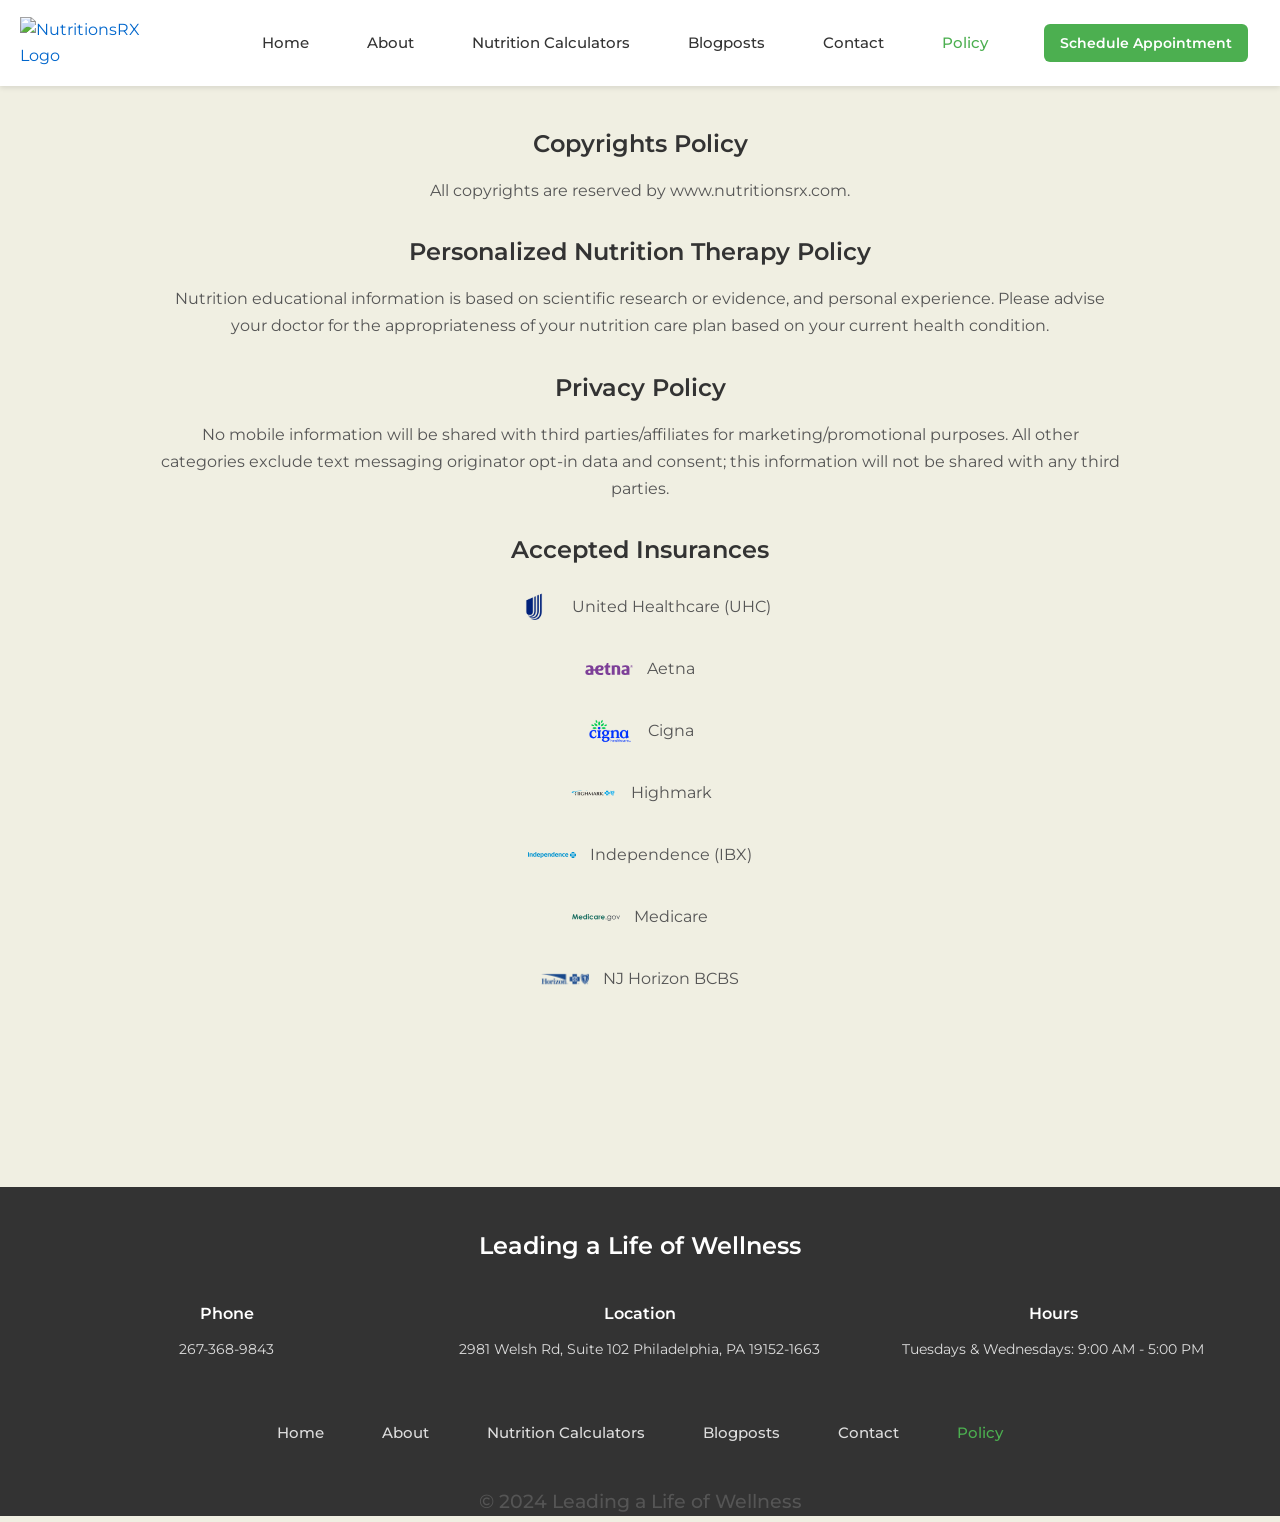
==== policy.html @ 59d0690b "updated accepted insurances" ====
<!DOCTYPE html>
<html>
    <head>
        <meta charset="utf-8">
        <meta name="viewport" content="width=device-width, initial-scale=1.0">
        <meta name="description" content="Privacy policy and terms of service for NutritionsRX">
        <title>Policy | NutritionsRX </title>
        <link href="https://fonts.googleapis.com/css2?family=Montserrat:wght@300;400&family=Noto+Sans+KR:wght@700&family=Yanone+Kaffeesatz&display=swap" rel="stylesheet">
        <link rel="stylesheet" href = "stylesheet.css">
    </head>
    <body>
        <header>
        <section>
                <div class = "lefthead">
                    <div class = "header"><a href = "index.html"><img class = "logo" src = "images/newlogo.jpg" alt="NutritionsRX Logo"></a></div>
                </div>
            <button class="mobile-menu-toggle" aria-label="Toggle navigation menu">
                <span></span>
                <span></span>
                <span></span>
            </button>
            <div class = "righthead">
                <div class = "header"><a href = "index.html"><h1>Home</h1></a></div>
                <div class = "header"><a href = "about.html"><h1>About</h1></a></div>
                <div class = "header"><a href = "calculators.html"><h1>Nutrition Calculators</h1></a></div>
                <div class = "header"><a href = "blogs.html"><h1>Blogposts</h1></a></div>
                <div class = "header"><a href = "contact.html"><h1>Contact</h1></a></div>
                <div class = "header"><a href = "policy.html"><h1>Policy</h1></a></div>
                <div class = "header"><a href = "https://nutritionsrx.clientsecure.me/" target = "_blank" class = "hero-button-nav">Schedule Appointment</a></div>
            </div>
                
        </section>
        </header>
<div class = "policy">
        <h4 class = "text">Copyrights Policy</h4>
        <h5 class = "text">All copyrights are reserved by www.nutritionsrx.com.</h5>
        <h4 class = "text">Personalized Nutrition Therapy Policy</h4>
        <h5 class = "text">Nutrition educational information is based on scientific research or evidence, and personal experience. Please advise your doctor for the appropriateness of your nutrition care plan based on your current health condition.</h5>
        <h4 class = "text">Privacy Policy</h4>
        <h5 class = "text">No mobile information will be shared with third parties/affiliates for marketing/promotional purposes. All other categories exclude text messaging originator opt-in data and consent; this information will not be shared with any third parties.</h5>
        <h4 class = "text" id="accepted-insurances">Accepted Insurances</h4>
        <div class="policy-insurance-block">
        <ul class="policy-insurance-list">
            <li class="policy-insurance-item">
                <img src="images/unitedhealthcare-emblem.png" alt="United Healthcare logo" width="48" height="48" class="policy-insurance-logo" loading="lazy">
                <span class="policy-insurance-name">United Healthcare (UHC)</span>
            </li>
            <li class="policy-insurance-item">
                <img src="images/Aetna_logo.svg" alt="Aetna logo" width="48" height="48" class="policy-insurance-logo" loading="lazy">
                <span class="policy-insurance-name">Aetna</span>
            </li>
            <li class="policy-insurance-item">
                <img src="images/cigna-healthcare-logo.png" alt="Cigna logo" width="48" height="48" class="policy-insurance-logo" loading="lazy">
                <span class="policy-insurance-name">Cigna</span>
            </li>
            <li class="policy-insurance-item">
                <img src="images/highmark logo.svg" alt="Highmark logo" width="48" height="48" class="policy-insurance-logo" loading="lazy">
                <span class="policy-insurance-name">Highmark</span>
            </li>
            <li class="policy-insurance-item">
                <img src="images/logo.independence.svg" alt="Independence Blue Cross logo" width="48" height="48" class="policy-insurance-logo" loading="lazy">
                <span class="policy-insurance-name">Independence (IBX)</span>
            </li>
            <li class="policy-insurance-item">
                <img src="images/medicare-logo-green-6a40fc58.svg" alt="Medicare logo" width="48" height="48" class="policy-insurance-logo" loading="lazy">
                <span class="policy-insurance-name">Medicare</span>
            </li>
            <li class="policy-insurance-item">
                <img src="images/horizon-bcbs.png" alt="Horizon BCBS logo" width="48" height="48" class="policy-insurance-logo" loading="lazy">
                <span class="policy-insurance-name">NJ Horizon BCBS</span>
            </li>
        </ul>
        </div>
</div>

<footer>
    <h2 class="footer-title">Leading a Life of Wellness</h2>
    <div class="footer-info">
        <div class="footer-section">
            <h3>Phone</h3>
            <p><a href="tel:267-368-9843">267-368-9843</a></p>
        </div>
        <div class="footer-section">
            <h3>Location</h3>
            <p>2981 Welsh Rd, Suite 102 Philadelphia, PA 19152-1663</p>
        </div>
        <div class="footer-section">
            <h3>Hours</h3>
            <p>Tuesdays & Wednesdays: 9:00 AM - 5:00 PM</p>
        </div>
    </div>
    <section>
        
    <div class = "righthead">
        <div class = "header"><a href = "index.html"><h1>Home</h1></a></div>
        <div class = "header"><a href = "about.html"><h1>About</h1></a></div>
        <div class = "header"><a href = "calculators.html"><h1>Nutrition Calculators</h1></a></div>
        <div class = "header"><a href = "blogs.html"><h1>Blogposts</h1></a></div>
        <div class = "header"><a href = "contact.html"><h1>Contact</h1></a></div>
        <div class = "header"><a href = "policy.html"><h1>Policy</h1></a></div>
    </div>

    
        
</section>
<h4 class = "text">© 2024 Leading a Life of Wellness</h4>
</footer>
<script>
    // Mobile menu toggle
    (function() {
        const menuToggle = document.querySelector('.mobile-menu-toggle');
        const righthead = document.querySelector('.righthead');
        const body = document.body;
        
        if (menuToggle && righthead) {
            menuToggle.addEventListener('click', function() {
                menuToggle.classList.toggle('active');
                righthead.classList.toggle('mobile-menu-open');
                body.classList.toggle('menu-open');
            });
            
            // Close menu when clicking on a link
            const navLinks = righthead.querySelectorAll('a');
            navLinks.forEach(link => {
                link.addEventListener('click', function() {
                    menuToggle.classList.remove('active');
                    righthead.classList.remove('mobile-menu-open');
                    body.classList.remove('menu-open');
                });
            });
            
            // Close menu when clicking outside
            document.addEventListener('click', function(event) {
                if (righthead.classList.contains('mobile-menu-open') && 
                    !righthead.contains(event.target) && 
                    !menuToggle.contains(event.target)) {
                    menuToggle.classList.remove('active');
                    righthead.classList.remove('mobile-menu-open');
                    body.classList.remove('menu-open');
                }
            });
        }
    })();
    
    // Mark active navigation link
    (function() {
        const currentPage = window.location.pathname.split('/').pop() || 'index.html';
        const navLinks = document.querySelectorAll('.righthead a');
        
        navLinks.forEach(link => {
            const linkHref = link.getAttribute('href');
            if (linkHref === currentPage || (currentPage === '' && linkHref === 'index.html')) {
                link.classList.add('nav-active');
            }
        });
    })();
</script>
</body>
</html>
---- stylesheet.css ----
/* Base Styles */
* {
    box-sizing: border-box;
}

body {
    background-color: rgb(240, 239, 226);
    margin: 0;
    font-family: "Montserrat", sans-serif;
    line-height: 1.6;
}

/* Header Styles */
header {
    background-color: white;
}

header > section {
    position: sticky;
    top: 0;
    z-index: 100;
    background-color: white;
    box-shadow: 0 2px 5px rgba(0, 0, 0, 0.1);
    display: flex;
    flex-direction: row;
    align-items: center;
    justify-content: space-between;
    padding: 15px 20px;
    flex-wrap: wrap;
}

section {
    display: flex;
    flex-direction: row;
    align-items: center;
    justify-content: space-between;
    padding: 15px 20px;
    flex-wrap: wrap;
}

.lefthead {
    display: flex;
    flex-direction: row;
    align-items: center;
    gap: 15px;
    flex: 1;
    min-width: 200px;
}

.logo {
    max-width: 120px;
    height: auto;
    display: block;
}

.lefthead a {
    text-decoration: none;
    border: none;
}

.lefthead a:hover {
    opacity: 0.8;
    text-decoration: none;
}

#leading {
    color: #666;
    font-size: 16px;
    font-weight: 400;
    margin: 0;
}

#leading h1 {
    font-size: 18px;
    margin: 0;
    font-weight: 400;
}

/* Navigation Styles */
.righthead {
    display: flex;
    flex-direction: row;
    align-items: center;
    gap: 10px;
    flex-wrap: wrap;
    justify-content: flex-end;
}

.righthead .header {
    padding: 8px 12px;
}

.righthead a {
    color: #333;
    text-decoration: none;
    font-size: 15px;
    font-weight: 500;
    padding: 8px 12px;
    border-radius: 4px;
    transition: all 0.3s ease;
    display: block;
}

.righthead a.hero-button-nav {
    display: inline-block !important;
    padding: 8px 16px !important;
}

.righthead .header a.hero-button-nav {
    display: inline-block !important;
    padding: 8px 16px !important;
}

.righthead a:hover:not(.hero-button-nav):not(.nav-active) {
    background-color: #f0f0f0;
    color: #d32f2f;
    text-decoration: none;
    transform: translateY(-1px);
}

.righthead a.nav-active {
    color: #4CAF50 !important;
    font-weight: 600;
    text-decoration: none;
    background-color: transparent;
}

.righthead a.nav-active:hover {
    color: #4CAF50 !important;
    background-color: transparent;
}

.righthead a.nav-active h1 {
    color: #4CAF50 !important;
}

.righthead a.nav-active:hover h1 {
    color: #4CAF50 !important;
}

.righthead h1 {
    font-size: 15px;
    margin: 0;
    font-weight: 500;
    font-family: "Montserrat", sans-serif;
}

/* Mobile Menu Toggle Button */
.mobile-menu-toggle {
    display: none;
    flex-direction: column;
    justify-content: space-around;
    width: 30px;
    height: 30px;
    background: transparent;
    border: none;
    cursor: pointer;
    padding: 0;
    z-index: 1001;
    position: relative;
}

.mobile-menu-toggle span {
    width: 100%;
    height: 3px;
    background-color: #333;
    border-radius: 3px;
    transition: all 0.3s ease;
    transform-origin: center;
}

.mobile-menu-toggle.active span:nth-child(1) {
    transform: rotate(45deg) translate(8px, 8px);
}

.mobile-menu-toggle.active span:nth-child(2) {
    opacity: 0;
}

.mobile-menu-toggle.active span:nth-child(3) {
    transform: rotate(-45deg) translate(7px, -7px);
}

/* Hero Button Styles */
.hero-button {
    display: inline-block;
    background-color: #4CAF50;
    color: white !important;
    padding: 12px 24px;
    border-radius: 8px;
    font-size: 16px;
    font-weight: 600;
    text-decoration: none;
    transition: all 0.3s ease;
    box-shadow: 0 4px 6px rgba(0, 0, 0, 0.1);
    font-family: "Montserrat", sans-serif;
    cursor: pointer;
    pointer-events: auto;
}

.hero-button:hover {
    background-color: #45a049;
    box-shadow: 0 6px 12px rgba(0, 0, 0, 0.2);
    transform: translateY(-2px);
    color: white !important;
    text-decoration: none;
}

.hero-button:active {
    transform: translateY(0);
    box-shadow: 0 2px 4px rgba(0, 0, 0, 0.1);
}

.hero-button-nav {
    background-color: #4CAF50 !important;
    color: white !important;
    padding: 8px 16px !important;
    border-radius: 6px !important;
    font-weight: 600 !important;
    font-size: 14px !important;
    margin-left: 10px;
    cursor: pointer !important;
    pointer-events: auto !important;
    display: inline-block !important;
}

.hero-button-nav:hover {
    background-color: #45a049 !important;
    color: white !important;
    text-decoration: none !important;
    transform: translateY(-1px);
    cursor: pointer !important;
}

/* Service Highlight - Make in-person consultation and virtual sessions stand out */
.service-highlight {
    color: #4CAF50;
    font-weight: 700;
    background-color: rgba(76, 175, 80, 0.1);
    padding: 2px 6px;
    border-radius: 4px;
    display: inline-block;
}

/* Typography - Improved Visual Hierarchy */
h1 {
    font-size: 2.5em;
    font-weight: 700;
    margin: 0.5em 0;
    text-align: center;
    font-family: "Noto Sans KR", sans-serif;
    color: #333;
}

h2 {
    font-size: 1.8em;
    font-weight: 600;
    margin: 1em 0 0.5em 0;
    color: #333;
}

h3 {
    font-size: 1.4em;
    font-weight: 600;
    margin: 0.8em 0 0.4em 0;
    color: #333;
}

h4 {
    font-size: 1.2em;
    font-weight: 500;
    margin: 0.6em 0 0.3em 0;
    color: #555;
}

h5 {
    font-size: 1em;
    font-weight: 400;
    margin: 0.5em 0;
    color: #666;
}

p {
    font-size: 1em;
    margin: 0.8em 0;
    color: #444;
}

.title {
    background-color: white;
    padding: 20px;
    margin: 0;
}

.title h1 {
    margin: 0;
}

/* Links */
a:link {
    text-decoration: none;
    color: #0066cc;
}

a:hover {
    text-decoration: underline;
    color: #d32f2f;
}

a:visited {
    text-decoration: none;
    color: #0066cc;
}

a:active {
    text-decoration: underline;
    color: #d32f2f;
}

/* Override link styles for links wrapping Homepage cards */
/* Use attribute selector as fallback for browsers without :has() support */
a[href*="Blogposts/"],
a[href*="Blogposts/"]:link,
a[href*="Blogposts/"]:visited,
a[href*="Blogposts/"]:hover,
a[href*="Blogposts/"]:active {
    text-decoration: none !important;
    display: block;
}

/* Modern browsers with :has() support */
@supports selector(:has(*)) {
    a:has(> .Homepage),
    a:has(> .Homepage):link,
    a:has(> .Homepage):visited,
    a:has(> .Homepage):hover,
    a:has(> .Homepage):active {
        text-decoration: none !important;
        display: block;
    }
}

a > .Homepage,
a:link > .Homepage,
a:visited > .Homepage,
a:hover > .Homepage,
a:active > .Homepage {
    text-decoration: none !important;
}
/* Content Container */
#about {
    max-width: 900px;
    margin: 40px auto;
    padding: 0 20px;
    text-align: left;
    font-size: 18px;
    line-height: 1.8;
}

#about p {
    font-size: 18px;
    margin: 1em 0;
}

#about ul {
    margin: 1em 0;
    padding-left: 2em;
}

#about li {
    margin-bottom: 0.8em;
    font-size: 18px;
}
.quote {
    text-align: center;
}
.contacttext {
    text-align: center;
    font-size: 22px;
    max-width: 800px;
    width: 100%;
    margin: 40px auto;
    padding: 30px 20px;
}

.contactenglish {
    font-size: 30px;
}

.contact-title, .contact-form {
    text-align: center;
    width: 100%;
    max-width: 500px;
    text-transform: uppercase;
    padding-top: 0px;
    background-color: rgb(70, 167, 184);
}
.contactind {
    text-align: left;
    font-size: 15px;
    font-weight: 500;
    color: #333;
    margin-bottom: 8px;
    display: block;
}

.form-group {
    margin-bottom: 20px;
}

.form {
    max-width: 600px;
    width: 100%;
    margin: 30px auto;
    position: relative;
    background-color: white;
    padding: 30px;
    border-radius: 12px;
    box-shadow: 0 4px 6px rgba(0, 0, 0, 0.1);
}

.form-control {
    width: 100%;
    max-width: 100%;
    padding: 12px 16px;
    border: 2px solid #ddd;
    border-radius: 6px;
    font-size: 16px;
    font-family: "Montserrat", sans-serif;
    margin-bottom: 0;
    background-color: #fff;
    color: #333;
    transition: all 0.3s ease;
    box-sizing: border-box;
}

.form-control:focus {
    outline: none;
    border-color: #4CAF50;
    box-shadow: 0 0 0 3px rgba(76, 175, 80, 0.1);
}

.form-control::placeholder {
    color: #999;
}

textarea.form-control {
    resize: vertical;
    min-height: 120px;
    font-family: "Montserrat", sans-serif;
}

.form-control-submit {
    background-color: #4CAF50;
    color: white;
    padding: 14px 32px;
    border: none;
    border-radius: 6px;
    font-size: 16px;
    font-weight: 600;
    cursor: pointer;
    transition: all 0.3s ease;
    box-shadow: 0 2px 4px rgba(0, 0, 0, 0.1);
    width: 100%;
    margin-top: 10px;
}

.form-control-submit:hover {
    background-color: #45a049;
    box-shadow: 0 4px 8px rgba(0, 0, 0, 0.2);
    transform: translateY(-1px);
}

.form-control-submit:active {
    transform: translateY(0);
    box-shadow: 0 2px 4px rgba(0, 0, 0, 0.1);
}

/* Toast Notification Styles */
.toast {
    position: fixed;
    bottom: 100px;
    left: 50%;
    transform: translateX(-50%) translateY(100px);
    background-color: #4CAF50;
    color: white;
    padding: 16px 24px;
    border-radius: 8px;
    box-shadow: 0 4px 12px rgba(0, 0, 0, 0.3);
    z-index: 10000;
    opacity: 0;
    transition: all 0.3s ease;
    min-width: 300px;
    max-width: 90%;
}

.toast.toast-show {
    opacity: 1;
    transform: translateX(-50%) translateY(0);
}

.toast.toast-error {
    background-color: #f44336;
}

.toast-content {
    display: flex;
    align-items: center;
    gap: 12px;
}

.toast-icon {
    font-size: 20px;
    font-weight: bold;
    flex-shrink: 0;
}

.toast-message {
    font-size: 15px;
    line-height: 1.4;
}
.calculatortext {
    max-width: 800px;
    width: 100%;
    margin: 20px auto;
    text-align: left;
    font-size: 20px;
    padding: 0 20px;
}
.calculator {
    padding: 30px;
    max-width: 500px;
    width: 100%;
    margin: 20px auto;
    border: 2px solid #4CAF50;
    border-radius: 12px;
    background-color: #f9f9f9;
    box-shadow: 0 4px 6px rgba(0, 0, 0, 0.1);
}

.calculator h2 {
    margin-top: 0;
    color: #333;
    font-size: 1.5em;
}

.calculator h3 {
    font-size: 1em;
    color: #666;
    margin-bottom: 20px;
    font-weight: 400;
}

.calculator input[type="number"] {
    width: 100%;
    padding: 12px 16px;
    margin: 10px 0;
    border: 2px solid #ddd;
    border-radius: 6px;
    font-size: 16px;
    font-family: "Montserrat", sans-serif;
    transition: border-color 0.3s ease;
    box-sizing: border-box;
}

.calculator input[type="number"]:focus {
    outline: none;
    border-color: #4CAF50;
    box-shadow: 0 0 0 3px rgba(76, 175, 80, 0.1);
}

.calculator input[type="number"]::placeholder {
    color: #999;
}
.chart {
    max-width: 600px;
    width: 100%;
    margin: 20px auto;
    font-size: 20px;
    text-align: center;
    padding: 0 20px;
}
/*.hide {
    display: none;
}
.show {
    display: block;
}
*/

.Homepage {
    max-width: 900px;
    width: 100%;
    margin: 30px auto;
    border: 1px solid #ddd;
    border-radius: 8px;
    padding: 25px;
    background-color: white;
    box-shadow: 0 2px 4px rgba(0, 0, 0, 0.1);
    transition: box-shadow 0.3s ease;
}

.Homepage:hover {
    box-shadow: 0 4px 8px rgba(0, 0, 0, 0.15);
}

/* Target the link that wraps the Homepage card - remove all underlines */
a > .Homepage {
    text-decoration: none !important;
}

/* Override general link styles for links containing Homepage */
a:link > .Homepage,
a:visited > .Homepage,
a:hover > .Homepage,
a:active > .Homepage {
    text-decoration: none !important;
}

/* Prevent underlines on all elements inside Homepage - including u tags and all states */
.Homepage,
.Homepage *,
.Homepage *:hover,
.Homepage *:active,
.Homepage *:visited,
.Homepage *:link,
.Homepage u,
.Homepage u:hover,
.Homepage u:active,
.Homepage h1,
.Homepage h1:hover,
.Homepage h2,
.Homepage h2:hover,
.Homepage h3,
.Homepage h3:hover,
.Homepage h4,
.Homepage h4:hover,
.Homepage h5,
.Homepage h5:hover,
.Homepage p,
.Homepage p:hover {
    text-decoration: none !important;
    border-bottom: none !important;
}

.Homepage:hover,
.Homepage:hover *,
.Homepage:hover u {
    text-decoration: none !important;
    border-bottom: none !important;
}

/* Prevent underlines on nested links inside Homepage */
.Homepage a,
.Homepage a:link,
.Homepage a:visited,
.Homepage a:hover,
.Homepage a:active {
    text-decoration: none !important;
    border-bottom: none !important;
    color: inherit;
}

/* Remove underlines from u tags inside Homepage */
.Homepage u {
    text-decoration: none !important;
    border-bottom: none !important;
}

.Homepage h1 {
    font-size: 1.8em;
    margin: 0 0 10px 0;
    color: #333;
    text-align: left;
}

.Homepage h5 {
    font-size: 0.9em;
    color: #666;
    margin: 0 0 20px 0;
    font-weight: 400;
}

.Homepage h3 {
    margin: 15px 0 10px 0;
    text-align: left;
    font-size: 1.1em;
}

.Homepage h3[style*="color:red"] {
    margin-top: 20px;
    text-align: left;
    color: #d32f2f !important;
    font-size: 1em;
}

/*change fonts to match*/

.details {
    display: flex;
    flex-direction: row;
    width: 100%;
    padding: 0;
    gap: 20px;
    align-items: flex-start;
}

.detailsimage {
    flex-shrink: 0;
    width: 200px;
    padding: 0;
}

.detailsimage img {
    width: 100%;
    height: auto;
    border-radius: 6px;
    object-fit: cover;
}

.detailstext {
    flex: 1;
    padding: 0;
    width: auto;
    height: auto;
}

.detailstext h3 {
    margin-top: 0;
    margin-bottom: 12px;
}

.detailstext h5 {
    margin: 8px 0;
    line-height: 1.6;
    color: #555;
}
.pages {
    display: flex;
    flex-direction: row;
    justify-content: center;
    align-items: center;
    padding: 30px 10px;
    max-width: 1200px;
    margin: 0 auto;
    gap: 0;
}

.pagenumber {
    padding: 12px 24px;
    text-align: center;
    margin: 0;
    font-size: 16px;
    font-weight: 500;
    border: 2px solid #ddd;
    background-color: white;
    color: #666;
    transition: all 0.3s ease;
    cursor: pointer;
    position: relative;
}

.pagenumber:first-child {
    border-top-left-radius: 8px;
    border-bottom-left-radius: 8px;
    border-right: none;
}

.pagenumber:last-child {
    border-top-right-radius: 8px;
    border-bottom-right-radius: 8px;
}

.pagenumber a {
    color: inherit;
    text-decoration: none;
    display: block;
}

.pagenumber:hover {
    background-color: #f5f5f5;
    color: #333;
}

.pagenumber:hover a {
    color: inherit;
}

/* Active state - only when explicitly marked as active */
.pagenumber.active {
    background-color: #4CAF50;
    color: white;
    border-color: #4CAF50;
    font-weight: 600;
}

.pagenumber {
    cursor: pointer;
    user-select: none;
}
.blogpostimage {
    text-align: center;
    width: 100%;
    max-width: 800px;
    margin: 20px auto;
    padding: 0 20px;
}

.blogpostimage img {
    max-width: 100%;
    height: auto;
    border-radius: 6px;
}

.text {
    text-align: center;
    line-height: 1.5;
}

.blogformat {
    max-width: 900px;
    width: 100%;
    margin: 30px auto;
    padding: 0 20px;
    font-size: 18px;
    line-height: 1.8;
    text-align: left;
}

.blogformat h4,
.blogformat h5 {
    text-align: left;
}

.blogformat .text {
    text-align: left;
}

.blogformat img {
    display: block;
    margin: 20px auto;
    max-width: 100%;
    height: auto;
    border-radius: 6px;
}

/* Center blog post title */
h1.text {
    max-width: 900px;
    margin: 30px auto;
    padding: 0 20px;
    text-align: center;
}
.table {
    text-align: center;
    width: 100%;
    max-width: 900px;
    margin: 20px auto;
    overflow-x: auto;
}
.gallery {
    display: flex;
    flex-direction: row;
    justify-content: center;
    align-items: center;
    flex-wrap: wrap;
    gap: 20px;
    margin: 30px auto;
    max-width: 900px;
    padding: 0 20px;
}

.galleryimage {
    max-width: 200px;
    height: auto;
    border-radius: 6px;
}

.samplemenu {
    color: green;
    max-width: 600px;
    width: 100%;
    margin: 30px auto;
    padding: 20px;
    font-weight: 700;
    background-color: #f0f8f0;
    border-radius: 8px;
    border-left: 4px solid #4CAF50;
}
.policy {
    font-size: 16px;
    width: 100%;
    max-width: 1000px;
    margin: 0 auto;
    padding: 40px 20px;
    box-sizing: border-box;
    line-height: 1.6;
}

.policy h4 {
    font-size: 1.5em;
    font-weight: 600;
    margin: 30px 0 15px 0;
    color: #333;
}

.policy h4:first-child {
    margin-top: 0;
}

.policy h5 {
    font-size: 1em;
    font-weight: 400;
    margin: 0 0 20px 0;
    color: #555;
    line-height: 1.7;
}

.policy-insurance-block {
    max-width: 520px;
    margin: 0 auto 24px auto;
}

.policy ul.policy-insurance-list {
    list-style: none;
    margin: 0 0 20px 0;
    padding: 0;
    color: #555;
}

.policy-insurance-item {
    display: flex;
    align-items: center;
    justify-content: center;
    gap: 14px;
    margin-bottom: 14px;
}

.policy-insurance-logo {
    width: 48px;
    height: 48px;
    object-fit: contain;
    flex-shrink: 0;
    display: block;
}

.policy-insurance-name {
    flex: 0 1 auto;
    text-align: left;
    min-width: 0;
}

#accepted-insurances {
    scroll-margin-top: 100px;
}

.policy-inline-link {
    color: #4CAF50;
    font-weight: 600;
    text-decoration: underline;
}

.policy-inline-link:hover {
    color: #45a049;
}

.chinesetable {
    text-align: center;
    width: 100%;
    font-size: 20px;
}
.chinesetable2 {
    text-align: center;
    width: 100%;
    font-size: 20px;
}

table.center {
    margin-left: auto;
    margin-right: auto;
}
/* use table.center to center tables */

figcaption {
    font-size: 15px;
}
.imperialcalculatorresult, .metriccalculatorresult {
    width: 100%;
    max-width: 200px;
    padding: 15px;
    margin-top: 20px;
    margin-left: auto;
    margin-right: auto;
    text-align: center;
    font-size: 18px;
    font-weight: 600;
    border-radius: 6px;
    background-color: #e8f5e9;
    color: #2e7d32;
    border: 2px solid #4CAF50;
    min-height: 0;
}

/* Hide result box when empty */
.imperialcalculatorresult:empty, .metriccalculatorresult:empty {
    display: none;
}
.imperial-calculate, .metric-calculate {
    margin-top: 15px;
    padding: 12px 32px;
    background-color: #4CAF50;
    color: white;
    border: none;
    border-radius: 6px;
    font-size: 16px;
    font-weight: 600;
    cursor: pointer;
    transition: all 0.3s ease;
    box-shadow: 0 2px 4px rgba(0, 0, 0, 0.1);
    width: 100%;
    max-width: 200px;
    display: block;
    margin-left: auto;
    margin-right: auto;
}

.imperial-calculate:hover, .metric-calculate:hover {
    background-color: #45a049;
    box-shadow: 0 4px 8px rgba(0, 0, 0, 0.2);
    transform: translateY(-1px);
}

.imperial-calculate:active, .metric-calculate:active {
    transform: translateY(0);
    box-shadow: 0 2px 4px rgba(0, 0, 0, 0.1);
}
.chartcalculator {
    max-width: 600px;
    width: 100%;
    margin: 20px auto;
    font-size: 20px;
    text-align: center;
    padding: 0 20px;
}
td {
    padding-top:10px;
    padding-bottom:10px;
  }
  
  td:first-child {
    padding-left:20px;
    padding-right:0;
  }

video {
    width: 100%;
    max-width: 800px;
    height: auto;
}
li {
    margin-bottom: 10px;
}

.aboutimage {
    display: block;
    margin-left: auto;
    margin-right: auto;
    width: 100%;
    max-width: 500px;
    height: auto;
}

/* Sticky Footer Styles */
footer {
    background-color: #333;
    color: white;
    margin-top: 120px;
    padding-top: 20px;
}

.footer-title {
    text-align: center;
    color: #fff;
    font-size: 1.5em;
    font-weight: 600;
    margin: 0;
    padding: 20px 20px 10px 20px;
    font-family: "Montserrat", sans-serif;
    background-color: #333;
}

/* Ensure footer section and navigation are always visible */
footer section {
    display: flex !important;
    visibility: visible !important;
    opacity: 1 !important;
    width: 100% !important;
}

footer .righthead {
    display: flex !important;
    visibility: visible !important;
    opacity: 1 !important;
    width: 100% !important;
    justify-content: center !important;
}

footer .righthead .header {
    display: block !important;
    visibility: visible !important;
    opacity: 1 !important;
}

footer .righthead a {
    display: block !important;
    visibility: visible !important;
    opacity: 1 !important;
    color: #ddd !important;
    text-decoration: none !important;
}

footer .righthead a:link,
footer .righthead a:visited {
    color: #ddd !important;
    text-decoration: none !important;
}

footer .righthead a:hover {
    color: #fff !important;
    text-decoration: none !important;
}

footer .righthead a:active {
    color: #fff !important;
    text-decoration: none !important;
}

footer .righthead h1 {
    color: #ddd !important;
}

footer .righthead a:hover h1 {
    color: #fff !important;
}

.footer-info {
    width: 100%;
    display: flex;
    justify-content: space-around;
    align-items: flex-start;
    flex-wrap: wrap;
    max-width: 100%;
    margin: 0 auto;
    padding: 15px 20px;
    background-color: #333;
}

.footer-section {
    flex: 1;
    min-width: 200px;
    text-align: center;
    padding: 10px;
    font-family: "Montserrat", sans-serif;
    display: flex;
    flex-direction: column;
    align-items: center;
}

.footer-section h3 {
    margin: 0 0 8px 0;
    font-size: 16px;
    font-weight: 600;
    color: #fff;
    min-height: 24px;
    display: flex;
    align-items: center;
    justify-content: center;
}

.footer-section p {
    margin: 4px 0;
    font-size: 14px;
    color: #ddd;
}

.footer-section a {
    color: #ddd;
    text-decoration: none;
}

.footer-section a:hover {
    color: #fff;
    text-decoration: underline;
}

/* Responsive Design */
@media (max-width: 768px) {
    /* Mobile Navigation */
    section {
        flex-direction: row;
        padding: 15px;
        position: relative;
    }
    
    .lefthead {
        flex: 1;
        justify-content: flex-start;
        margin-bottom: 0;
    }
    
    .logo {
        max-width: 100px;
    }
    
    #leading h1 {
        font-size: 14px;
    }
    
    /* Show hamburger menu button on mobile */
    .mobile-menu-toggle {
        display: flex;
        position: absolute;
        right: 20px;
        top: 50%;
        transform: translateY(-50%);
        z-index: 1005;
        order: 2;
    }
    
    /* When menu is open, position close button in top-right of menu */
    body.menu-open .mobile-menu-toggle {
        position: fixed;
        right: 20px;
        top: 20px;
        transform: none;
        z-index: 1006;
    }
    
    /* Hide regular navigation on mobile - slide down from top */
    .righthead {
        display: flex;
        position: fixed;
        top: 0;
        left: 0;
        right: 0;
        width: 100%;
        height: 100%;
        max-height: 100%;
        background-color: white;
        flex-direction: column;
        justify-content: flex-start;
        align-items: stretch;
        padding: 0;
        z-index: 1003;
        overflow: hidden;
        box-shadow: 0 4px 10px rgba(0, 0, 0, 0.2);
        transform: translateY(-100%);
        transition: transform 0.3s ease;
        visibility: hidden;
        pointer-events: none;
        isolation: isolate;
        margin: 0;
        box-sizing: border-box;
    }
    
    /* Create scrollable inner container */
    .righthead::after {
        content: '';
        display: none;
    }
    
    @supports (-webkit-touch-callout: none) {
        /* iOS specific fixes */
        .righthead {
            height: -webkit-fill-available;
            max-height: -webkit-fill-available;
        }
    }
    
    .righthead.mobile-menu-open {
        transform: translateY(0);
        visibility: visible;
        pointer-events: auto !important;
        isolation: isolate;
        display: flex !important;
        flex-direction: column !important;
        height: 100vh !important;
        max-height: 100vh !important;
        overflow-y: auto !important;
        overflow-x: hidden !important;
        -webkit-overflow-scrolling: touch !important;
        touch-action: pan-y !important;
        padding: 70px 20px 30px 20px !important;
    }
    
    /* Ensure menu content is not affected by overlay */
    .righthead * {
        opacity: 1 !important;
        color: inherit !important;
    }
    
    .righthead.mobile-menu-open,
    .righthead.mobile-menu-open *,
    .righthead.mobile-menu-open a,
    .righthead.mobile-menu-open .header,
    .righthead.mobile-menu-open .hero-button-nav,
    .righthead.mobile-menu-open h1 {
        pointer-events: auto !important;
        cursor: pointer !important;
        position: relative;
        z-index: 1003;
        touch-action: auto !important;
    }
    
    /* Ensure all interactive elements in menu are clickable */
    .righthead.mobile-menu-open a {
        pointer-events: auto !important;
        cursor: pointer !important;
        z-index: 1004 !important;
        position: relative;
        touch-action: manipulation !important;
    }
    
    .righthead .header {
        width: 100%;
        padding: 15px 0;
        border-bottom: 1px solid #eee;
        flex: 0 0 auto;
        min-height: auto;
    }
    
    /* Ensure menu content can overflow and scroll */
    .righthead.mobile-menu-open > * {
        flex-shrink: 0;
    }
    
    /* Make sure menu items don't prevent scrolling */
    .righthead.mobile-menu-open .header {
        touch-action: manipulation;
    }
    
    .righthead .header:last-child {
        border-bottom: none;
    }
    
    .righthead a {
        font-size: 18px;
        padding: 0;
        width: 100%;
        text-align: left;
        white-space: normal;
    }
    
    .righthead h1 {
        font-size: 18px;
        margin: 0;
    }
    
    .hero-button-nav {
        font-size: 16px !important;
        padding: 12px 20px !important;
        width: 100%;
        text-align: center !important;
        margin-top: 10px;
        display: flex !important;
        justify-content: center !important;
        align-items: center !important;
    }
    
    /* Overlay when menu is open - prevent body scrolling but allow menu scrolling */
    body.menu-open {
        overflow: hidden !important;
        height: 100vh;
        position: fixed;
        width: 100%;
        left: 0;
        top: 0;
    }
    
    /* Additional mobile menu scroll fixes */
    .righthead.mobile-menu-open {
        overscroll-behavior: contain !important;
        will-change: scroll-position;
        -webkit-transform: translateZ(0);
        transform: translateZ(0);
    }
    
    /* Make sure menu container allows scrolling */
    .righthead.mobile-menu-open .header {
        flex-shrink: 0;
        touch-action: manipulation !important;
    }
    
    /* Ensure menu wrapper can receive touch events */
    body.menu-open .righthead.mobile-menu-open {
        touch-action: pan-y !important;
    }
    
    /* Prevent overlay from blocking menu touches */
    body.menu-open::before {
        pointer-events: none !important;
    }
    
    /* Light overlay - only dims content slightly */
    body.menu-open::before {
        content: '';
        position: fixed;
        top: 0;
        left: 0;
        width: 100%;
        height: 100%;
        background-color: rgba(0, 0, 0, 0.1);
        z-index: 1002;
        opacity: 1;
        transition: opacity 0.3s ease;
        pointer-events: none;
    }
    
    /* Keep header and logo visible and clear above overlay */
    body.menu-open header,
    body.menu-open header section,
    body.menu-open .lefthead,
    body.menu-open .logo {
        position: relative;
        z-index: 1004;
    }
    
    /* Position hamburger button in header */
    header section {
        position: relative;
    }
    
    /* Hamburger button positioning is handled above in mobile section */
    
    /* Typography adjustments for mobile */
    h1 {
        font-size: 1.8em;
    }
    
    h2 {
        font-size: 1.5em;
    }
    
    h3 {
        font-size: 1.2em;
    }
    
    /* Content adjustments */
    #about {
        width: 100%;
        padding: 0 15px;
        font-size: 16px;
        margin: 20px auto;
    }
    
    #about p {
        font-size: 16px;
    }
    
    #about li {
        font-size: 16px;
    }
    
    .title {
        padding: 15px;
    }
    
    .title h1 {
        font-size: 1.5em;
    }
    
    /* Contact form adjustments */
    .contacttext {
        width: 100%;
        padding: 20px 15px;
    }
    
    .form {
        width: 100%;
        padding: 20px 15px;
        margin: 20px auto;
    }
    
    .form-control {
        width: 100%;
        max-width: 100%;
        font-size: 16px; /* Prevents zoom on iOS */
    }
    
    .toast {
        min-width: 280px;
        padding: 14px 20px;
        bottom: 80px;
    }
    
    .toast-message {
        font-size: 14px;
    }
    
    /* Calculator adjustments */
    .calculator {
        width: 100%;
        max-width: 100%;
        padding: 20px 15px;
    }
    
    .calculator input[type="number"] {
        font-size: 16px; /* Prevents zoom on iOS */
    }
    
    .imperial-calculate, .metric-calculate {
        width: 100%;
        max-width: 100%;
    }
    
    .calculatortext {
        width: 100%;
        padding: 15px;
    }
    
    .pagenumber {
        padding: 10px 16px;
        font-size: 14px;
    }
    
    /* Footer adjustments */
    .footer-title {
        font-size: 1.2em;
        padding: 15px 15px 8px 15px;
    }
    
    .footer-info {
        flex-direction: column;
        gap: 10px;
        padding: 15px 10px;
    }
    
    .footer-section {
        min-width: 100%;
        padding: 8px;
    }
    
    /* Video adjustments */
    video {
        width: 100%;
        max-width: 100%;
        height: auto;
    }
    
    /* Table adjustments for mobile */
    table {
        font-size: 14px;
    }
    
    .chinesetable, .chinesetable2 {
        font-size: 16px;
        overflow-x: auto;
        display: block;
    }
    
    .chinesetable table, .chinesetable2 table {
        width: 100%;
        min-width: 250px;
    }
    
    /* Blog post adjustments */
    .Homepage {
        width: 100%;
        padding: 20px 15px;
        margin: 20px auto;
    }
    
    .Homepage h1 {
        font-size: 1.5em;
    }
    
    .details {
        flex-direction: column;
        gap: 15px;
    }
    
    .detailsimage {
        width: 100%;
        padding: 0;
    }
    
    .detailsimage img {
        width: 100%;
        max-width: 300px;
        margin: 0 auto;
        display: block;
    }
    
    .detailstext {
        width: 100%;
        padding: 0;
    }
    
    /* Blog post page adjustments */
    .blogformat {
        padding: 0 15px;
        font-size: 16px;
    }
    
    .blogpostimage {
        padding: 0 15px;
    }
    
    .blogpostimage img {
        width: 100% !important;
        max-width: 100% !important;
    }
    
    .gallery {
        flex-direction: column;
        padding: 0 15px;
    }
    
    .samplemenu {
        padding: 15px;
        margin: 20px auto;
    }
    
    .table {
        margin: 15px auto;
        font-size: 14px;
        overflow-x: auto;
        display: block;
        width: 100%;
    }
    
    .table table {
        width: 100%;
        min-width: 300px;
    }
    
    .chart {
        font-size: 16px;
    }
    
    .chartcalculator {
        font-size: 16px;
    }
    
    .policy {
        font-size: 15px;
        padding: 30px 15px;
    }
    
    .policy h4 {
        font-size: 1.4em;
        margin: 25px 0 12px 0;
    }
    
    .policy h5 {
        font-size: 1em;
        margin: 0 0 18px 0;
    }
    
    .policy-insurance-block {
        max-width: 100%;
        padding: 0 5px;
    }
    
    .aboutimage {
        width: 100%;
        max-width: 100%;
    }
    
    .contact-title, .contact-form {
        width: 100%;
        max-width: 100%;
    }
}

@media (max-width: 480px) {
    /* Extra small devices */
    h1 {
        font-size: 1.5em;
    }
    
    .righthead {
        flex-direction: column;
        width: 100%;
    }
    
    .righthead .header {
        width: 100%;
        text-align: center;
    }
    
    .hero-button-nav {
        width: 100% !important;
        text-align: center !important;
        margin-left: 0 !important;
        margin-top: 10px;
    }
    
    .hero-button {
        width: 90%;
        max-width: 300px;
        padding: 14px 24px;
        font-size: 16px;
    }
    
    .righthead a {
        display: block;
        width: 100%;
        text-align: center;
    }
    
    .footer-title {
        font-size: 1em;
        padding: 12px 10px 6px 10px;
    }
    
    .footer-info {
        padding: 10px 5px;
    }
    
    .footer-section h3 {
        font-size: 14px;
    }
    
    .footer-section p {
        font-size: 12px;
    }
    
    .policy {
        font-size: 14px;
        padding: 25px 10px;
    }
    
    .policy h4 {
        font-size: 1.3em;
        margin: 20px 0 10px 0;
    }
    
    .policy h5 {
        font-size: 1em;
        margin: 0 0 15px 0;
    }
    
    .calculatortext {
        font-size: 16px;
    }
    
    .chart {
        font-size: 14px;
    }
    
    .chartcalculator {
        font-size: 14px;
    }
    
    .imperialcalculatorresult, .metriccalculatorresult {
        max-width: 100%;
        width: 100%;
        box-sizing: border-box;
    }
}
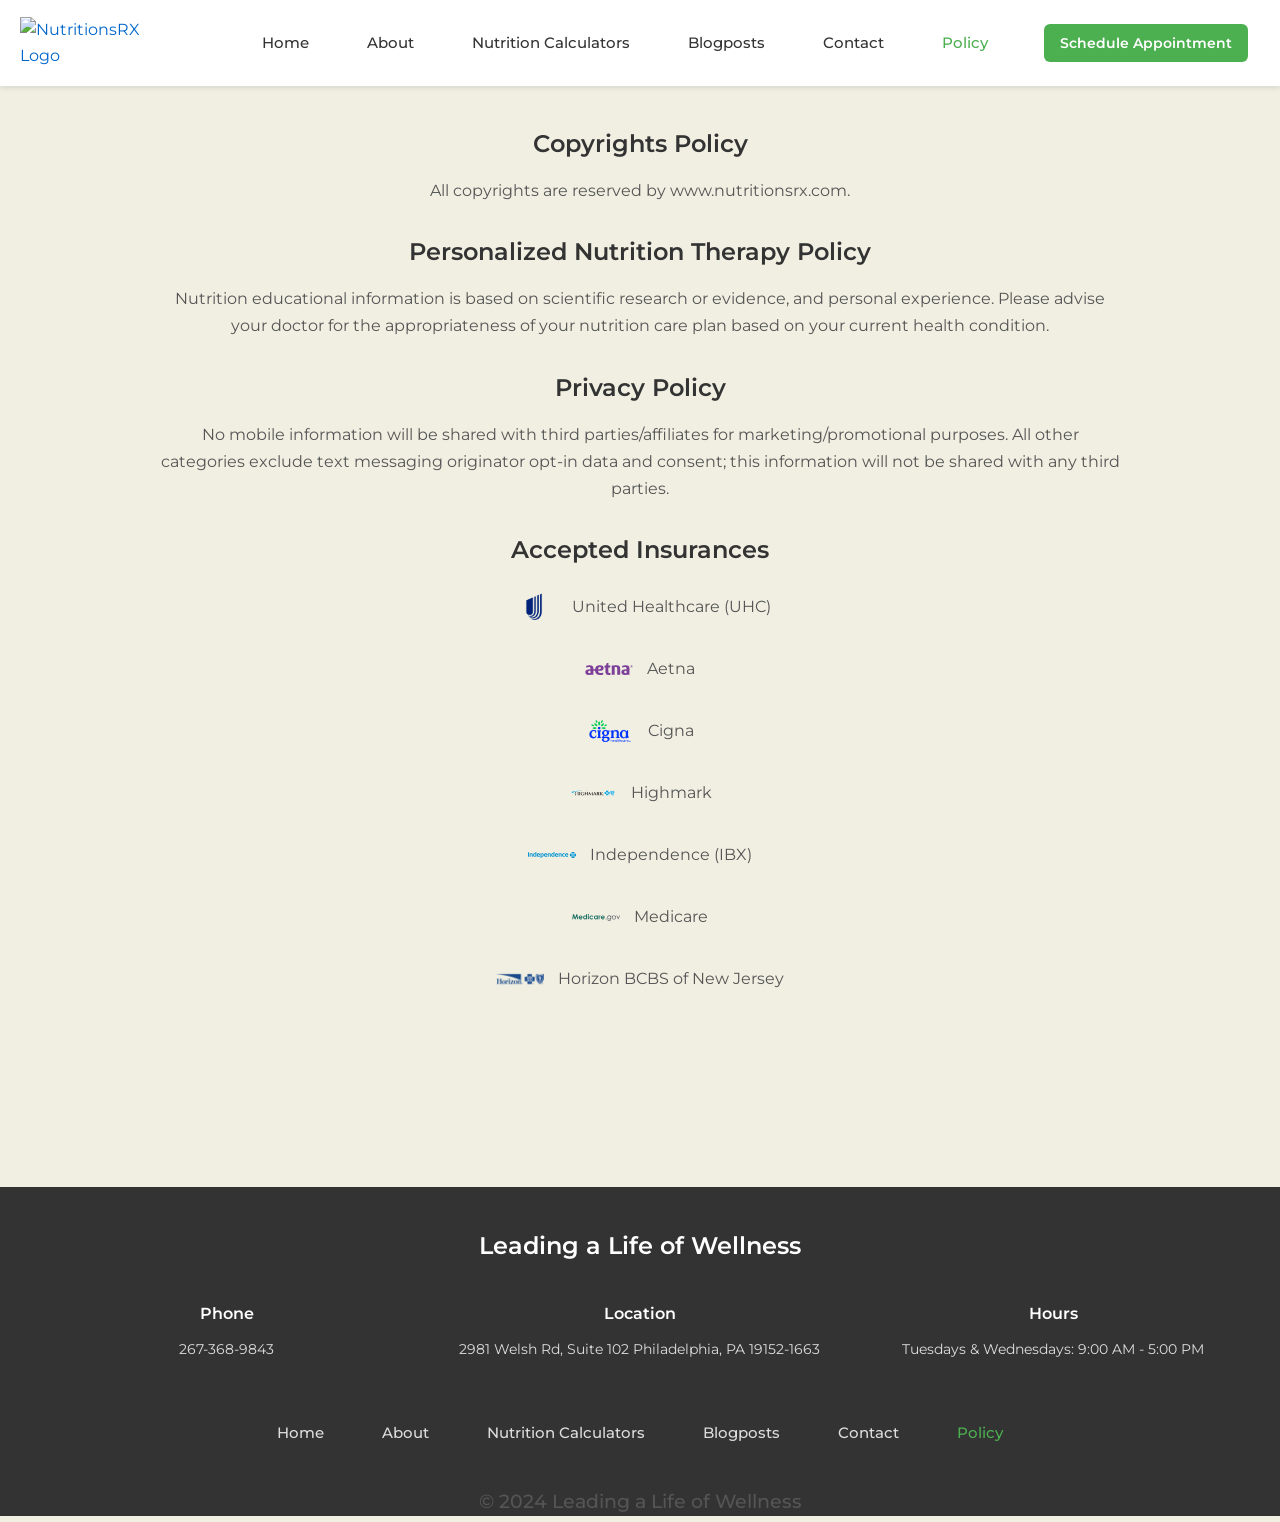
==== commit 537e81ee: "insurance update" ====
--- a/policy.html
+++ b/policy.html
@@ -67,7 +67,7 @@
             </li>
             <li class="policy-insurance-item">
                 <img src="images/horizon-bcbs.png" alt="Horizon BCBS logo" width="48" height="48" class="policy-insurance-logo" loading="lazy">
-                <span class="policy-insurance-name">NJ Horizon BCBS</span>
+                <span class="policy-insurance-name">Horizon BCBS of New Jersey</span>
             </li>
         </ul>
         </div>
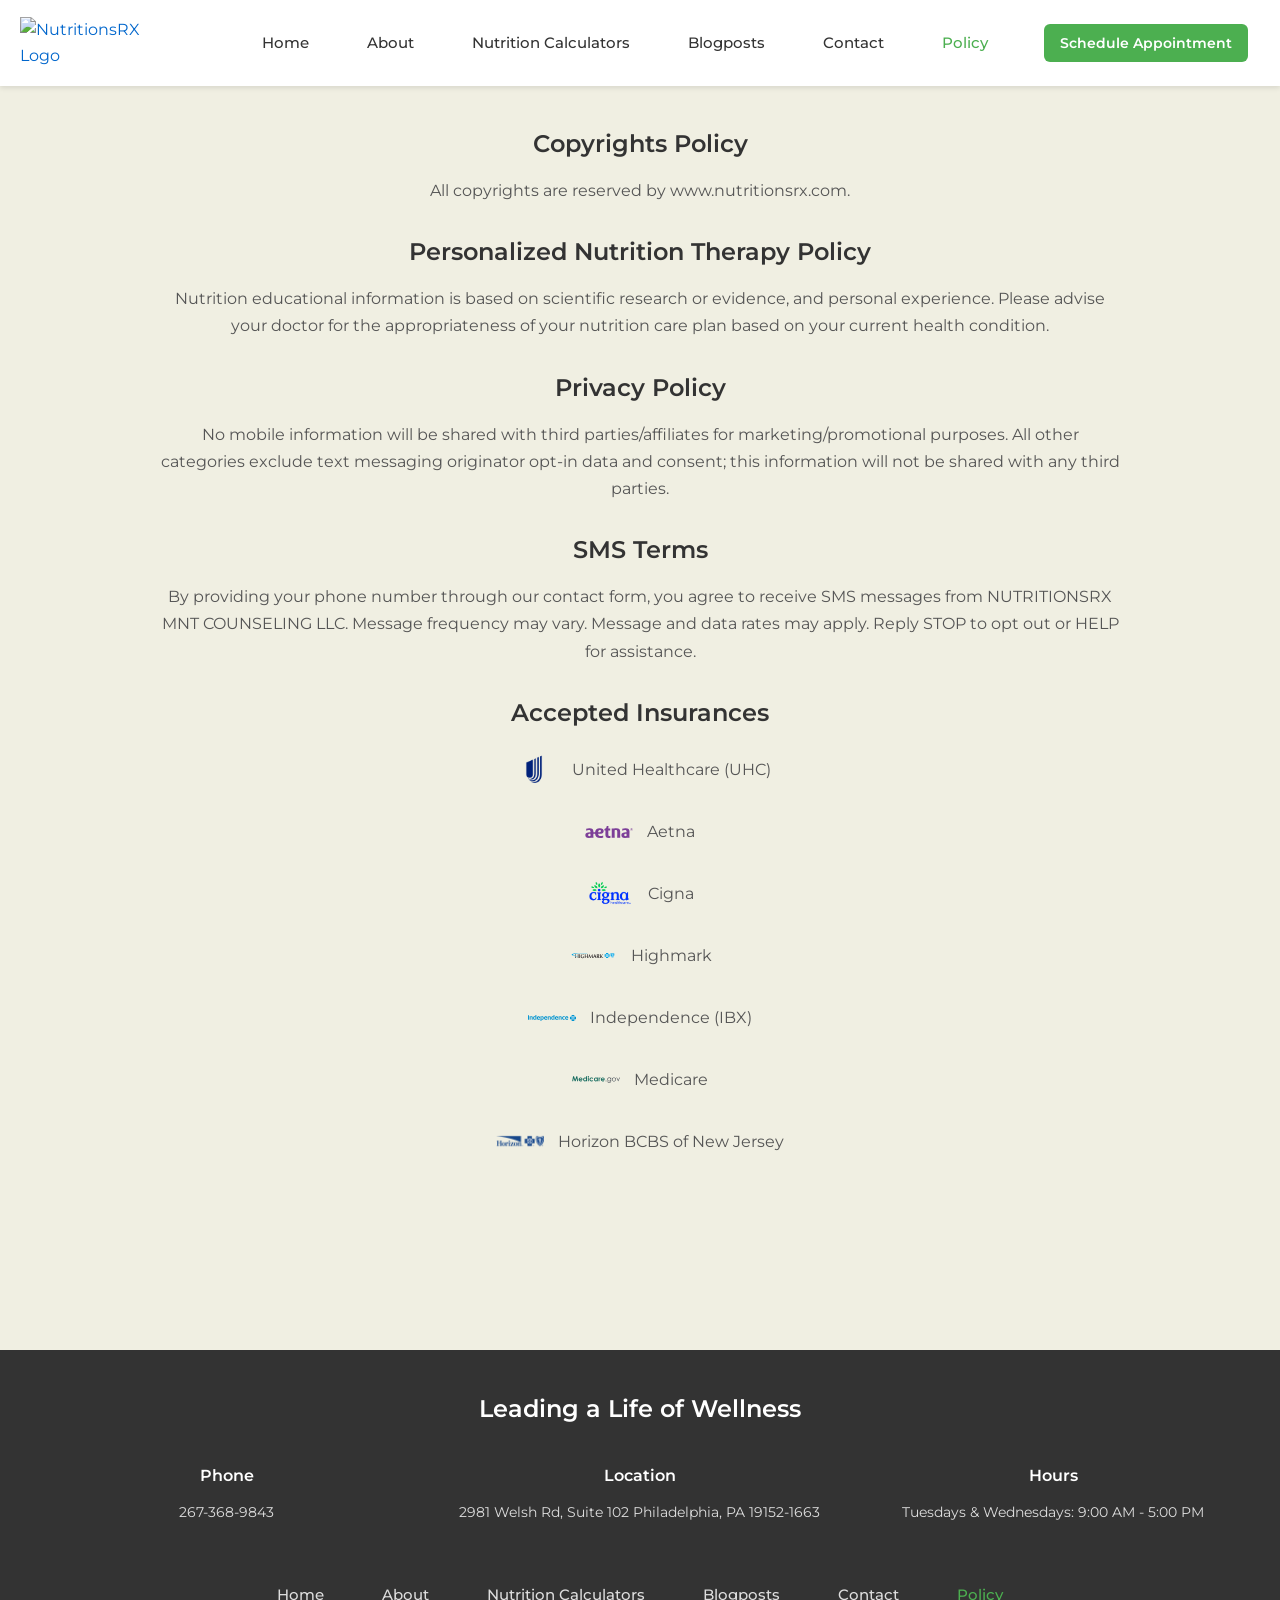
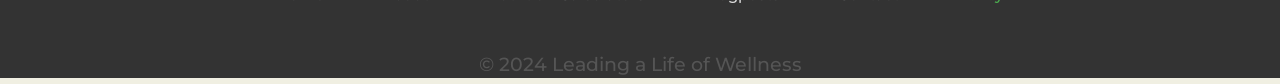
==== commit 06ce1724: "added sms consent" ====
--- a/policy.html
+++ b/policy.html
@@ -38,6 +38,8 @@
         <h5 class = "text">Nutrition educational information is based on scientific research or evidence, and personal experience. Please advise your doctor for the appropriateness of your nutrition care plan based on your current health condition.</h5>
         <h4 class = "text">Privacy Policy</h4>
         <h5 class = "text">No mobile information will be shared with third parties/affiliates for marketing/promotional purposes. All other categories exclude text messaging originator opt-in data and consent; this information will not be shared with any third parties.</h5>
+        <h4 class = "text">SMS Terms</h4>
+        <h5 class = "text">By providing your phone number through our contact form, you agree to receive SMS messages from NUTRITIONSRX MNT COUNSELING LLC. Message frequency may vary. Message and data rates may apply. Reply STOP to opt out or HELP for assistance.</h5>
         <h4 class = "text" id="accepted-insurances">Accepted Insurances</h4>
         <div class="policy-insurance-block">
         <ul class="policy-insurance-list">
--- a/stylesheet.css
+++ b/stylesheet.css
@@ -474,6 +474,30 @@
 .form-control-submit:active {
     transform: translateY(0);
     box-shadow: 0 2px 4px rgba(0, 0, 0, 0.1);
+}
+
+.sms-consent {
+    text-align: left;
+}
+
+.sms-consent-label {
+    display: flex;
+    align-items: flex-start;
+    gap: 10px;
+    font-size: 13px;
+    line-height: 1.5;
+    color: #555;
+}
+
+.sms-consent-label input {
+    margin-top: 3px;
+    flex-shrink: 0;
+}
+
+.sms-consent-label a {
+    color: #4CAF50;
+    text-decoration: underline;
+    font-weight: 600;
 }
 
 /* Toast Notification Styles */
